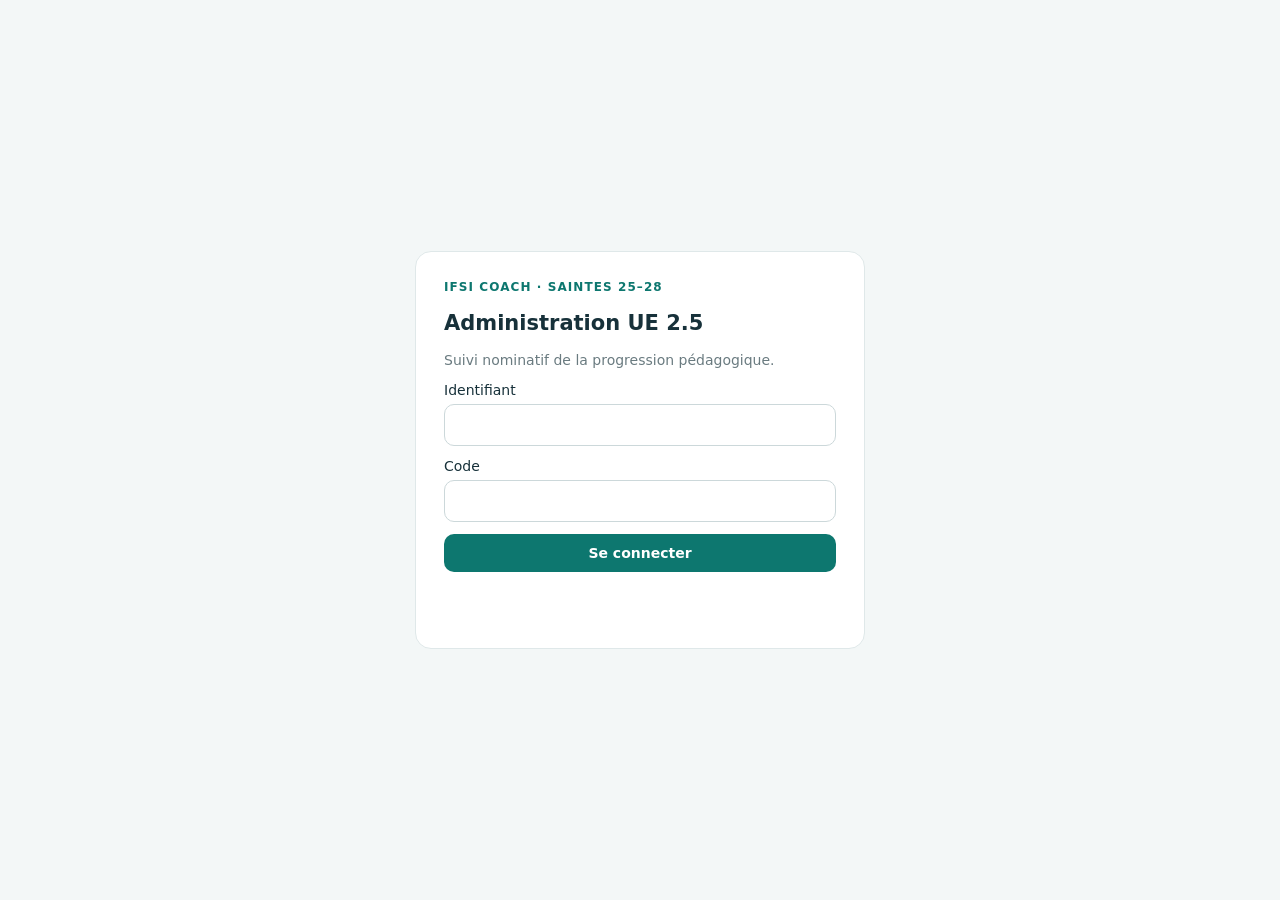
==== admin/index.html @ 27751645 "Add UE 2.5 administrator dashboard" ====
<!doctype html><html lang="fr"><head><meta charset="utf-8"><meta name="viewport" content="width=device-width,initial-scale=1"><title>IFSI Coach Admin — UE 2.5</title><style>
:root{--ink:#071d35;--g:#0d776f;--bg:#f3f7f7;--line:#dfe8e9;--muted:#6a7b80;--ok:#15705f;--warn:#a76b00}*{box-sizing:border-box}body{margin:0;font:14px system-ui,Segoe UI,Arial;background:var(--bg);color:#17313a}button,input{font:inherit}.hide{display:none!important}.login{min-height:100vh;display:grid;place-items:center;padding:20px}.card,.box{background:#fff;border:1px solid var(--line);border-radius:16px}.card{width:min(450px,95%);padding:28px}.card input{width:100%;padding:12px;border:1px solid #ccd8da;border-radius:10px;margin:6px 0 12px}.go,.btn{border:0;border-radius:10px;padding:11px 14px;font-weight:800;cursor:pointer}.go{width:100%;background:var(--g);color:#fff}.err{color:#a33;min-height:20px}.top{position:sticky;top:0;z-index:5;background:#fff;border-bottom:1px solid var(--line);padding:14px 22px;display:flex;align-items:center;justify-content:space-between;gap:12px}.top .btn{background:#eef4f4;color:var(--ink)}.wrap{max-width:1380px;margin:auto;padding:26px}.ey{font-size:12px;font-weight:900;letter-spacing:.09em;color:var(--g)}h1{margin:8px 0 5px;font-size:32px}.muted{color:var(--muted)}.switch{display:flex;gap:8px;flex-wrap:wrap;margin:18px 0}.switch a{padding:9px 12px;border:1px solid var(--line);border-radius:10px;text-decoration:none;color:var(--ink);background:#fff}.switch a.on{background:var(--ink);color:#fff}.stats{display:grid;grid-template-columns:repeat(4,1fr);gap:10px;margin:18px 0}.box{padding:17px}.stat b{display:block;font-size:27px;margin-top:5px}.tools{display:flex;justify-content:space-between;gap:12px;align-items:center}.tools input{width:min(340px,100%);padding:10px;border:1px solid var(--line);border-radius:9px}.scroll{overflow:auto}table{width:100%;border-collapse:collapse;min-width:980px}th,td{text-align:left;padding:11px 8px;border-bottom:1px solid #edf1f2}th{font-size:12px;color:var(--muted)}tr[data-id]{cursor:pointer}tr[data-id]:hover{background:#f7fbfa}.pill{padding:5px 8px;border-radius:999px;font-size:11px;font-weight:800;background:#eef3f3}.pill.ok{background:#e7f6f0;color:var(--ok)}.pill.warn{background:#fff4dd;color:var(--warn)}.bar{height:7px;background:#edf2f3;border-radius:9px;overflow:hidden;margin-top:5px}.bar i{display:block;height:100%;background:var(--g)}.modal{position:fixed;inset:0;background:#082b33c7;display:grid;place-items:center;padding:18px;z-index:20}.modal.hide{display:none}.modal>.box{width:min(1000px,100%);max-height:90vh;overflow:auto;padding:20px}.mhead{display:flex;justify-content:space-between;gap:10px}.mini{display:grid;grid-template-columns:repeat(5,1fr);gap:8px;margin:14px 0}.mini .box{padding:12px}.close{border:0;border-radius:9px;padding:8px 11px;cursor:pointer}@media(max-width:800px){.stats{grid-template-columns:1fr 1fr}.mini{grid-template-columns:1fr 1fr}.tools{align-items:stretch;flex-direction:column}.wrap{padding:18px}}</style></head><body>
<section id="login" class="login"><form id="form" class="card"><div class="ey">IFSI COACH · SAINTES 25–28</div><h2>Administration UE 2.5</h2><p class="muted">Suivi nominatif de la progression pédagogique.</p><label>Identifiant</label><input id="uid" autocomplete="username" required><label>Code</label><input id="pwd" type="password" autocomplete="current-password" required><button class="go">Se connecter</button><p id="err" class="err"></p></form></section>
<main id="app" class="hide"><header class="top"><b>✚ IFSI Coach · Admin UE 2.5</b><div><button id="refresh" class="btn">Actualiser</button> <button id="logout" class="btn">Déconnexion</button></div></header><div class="wrap"><div class="ey">PROMOTION SAINTES 2025–2028</div><h1>Processus infectieux</h1><p class="muted">20 modules · 200 cartes · 20 diagnostics · 20 cas cliniques.</p><div class="switch"><a href="https://ifsi-coach-admin.vercel.app/#ue211">UE 2.11</a><a href="https://ifsi-coach-admin.vercel.app/#ue28">UE 2.8</a><a class="on" href="#">UE 2.5</a></div><div class="stats"><div class="box stat"><span class="muted">ÉTUDIANTS</span><b id="n">0</b></div><div class="box stat"><span class="muted">ACTIFS 7 J</span><b id="act">0</b></div><div class="box stat"><span class="muted">MOYENNE DIAGNOSTICS</span><b id="avg">—</b></div><div class="box stat"><span class="muted">TEMPS TOTAL</span><b id="time">0 min</b></div></div><section class="box"><div class="tools"><div><b>Suivi nominatif</b><div class="muted">Clique sur un étudiant pour le détail.</div></div><input id="q" placeholder="Rechercher un prénom"></div><div class="scroll"><table><thead><tr><th>Étudiant</th><th>Progression</th><th>Diagnostics</th><th>Moyenne</th><th>Cartes</th><th>Cas</th><th>Validations</th><th>Temps</th><th>Dernière activité</th></tr></thead><tbody id="rows"></tbody></table></div></section></div></main>
<div id="modal" class="modal hide"><section class="box"><div class="mhead"><div><div class="ey">DÉTAIL UE 2.5</div><h2 id="mname"></h2></div><button id="close" class="close">Fermer</button></div><div id="mini" class="mini"></div><div class="scroll"><table><thead><tr><th>Module</th><th>Test</th><th>Révision</th><th>Cas</th><th>Dernier score</th><th>Meilleur</th><th>Essais</th></tr></thead><tbody id="detail"></tbody></table></div></section></div>
<script src="../data-a.js"></script><script>
const SB='https://bzmwtjkjuihbrhiumdul.supabase.co',AID='ADMIN2528',AH='eb2b9a69d63dd814d76c32266b5d65b794eb5fad0308ae149be4bd121b585457';let KEY='',S=[],P=[],SC=[];const $=x=>document.getElementById(x),modules=Object.keys(window.__UE25_DA?.modules||{});const cfg=fetch('https://ifsi-coach-ue28-sync.vercel.app/app.js?cfg=1',{cache:'no-store'}).then(r=>r.text()).then(t=>{let m=t.match(/const KEY='([^']+)'/);if(!m)throw Error('config');KEY=m[1]});async function sha(v){let b=await crypto.subtle.digest('SHA-256',new TextEncoder().encode(v));return[...new Uint8Array(b)].map(x=>x.toString(16).padStart(2,'0')).join('')}async function api(p){await cfg;let r=await fetch(SB+'/rest/v1/'+p,{cache:'no-store',headers:{apikey:KEY,'Cache-Control':'no-cache'}});if(!r.ok)throw Error(await r.text());return r.json()}function fmt(s){s=+s||0;return s<3600?Math.round(s/60)+' min':(s/3600).toFixed(1)+' h'}function dt(v){return v?new Date(v).toLocaleString('fr-FR',{dateStyle:'short',timeStyle:'short'}):'—'}function esc(v){return String(v??'').replace(/[&<>"']/g,c=>({'&':'&amp;','<':'&lt;','>':'&gt;','"':'&quot;',"'":'&#39;'}[c]))}function prog(p,sc){let scores=Object.keys(sc).length,cards=Array.isArray(p?.cards_seen)?p.cards_seen.length:0,cases=Array.isArray(p?.cases_done)?p.cases_done.length:0,v=p?.module_validations||{},val=Object.values(v).reduce((a,x)=>a+['test','revise','case'].filter(k=>x?.[k]).length,0);return Math.round((scores+cards+cases+val)/300*100)}function studentData(s){let p=P.find(x=>x.student_id===s.id)||{},scores=SC.filter(x=>x.student_id===s.id),map=Object.fromEntries(scores.map(x=>[x.module,x])),vals=scores.map(x=>+x.latest).filter(Number.isFinite),av=vals.length?Math.round(vals.reduce((a,b)=>a+b,0)/vals.length):null,v=p.module_validations||{},valid=Object.values(v).reduce((a,x)=>a+['test','revise','case'].filter(k=>x?.[k]).length,0);return{s,p,map,av,diag:scores.length,cards:Array.isArray(p.cards_seen)?p.cards_seen.length:0,cases:Array.isArray(p.cases_done)?p.cases_done.length:0,valid,time:+p.total_seconds||0,last:p.last_seen_at,progress:prog(p,map)}}async function load(){[S,P,SC]=await Promise.all([api('students?select=*&order=first_name.asc'),api('ue25_progress?select=*'),api('ue25_scores?select=*')]);render()}function render(){let q=$('q').value.toLowerCase(),all=S.map(studentData),L=all.filter(z=>(z.s.first_name||'').toLowerCase().includes(q));$('n').textContent=S.length;$('act').textContent=all.filter(z=>z.last&&(Date.now()-new Date(z.last)<7*864e5)).length;let av=all.map(z=>z.av).filter(x=>x!==null);$('avg').textContent=av.length?Math.round(av.reduce((a,b)=>a+b,0)/av.length)+'%':'—';$('time').textContent=fmt(all.reduce((a,z)=>a+z.time,0));$('rows').innerHTML=L.map(z=>'<tr data-id="'+z.s.id+'"><td><b>'+esc(z.s.first_name)+'</b></td><td><b>'+z.progress+'%</b><div class="bar"><i style="width:'+z.progress+'%"></i></div></td><td>'+z.diag+'/20</td><td>'+(z.av===null?'—':z.av+'%')+'</td><td>'+z.cards+'/200</td><td>'+z.cases+'/20</td><td>'+z.valid+'/60</td><td>'+fmt(z.time)+'</td><td>'+dt(z.last)+'</td></tr>').join('');document.querySelectorAll('tr[data-id]').forEach(r=>r.onclick=()=>detail(r.dataset.id))}function detail(id){let s=S.find(x=>String(x.id)===String(id));if(!s)return;let z=studentData(s),v=z.p.module_validations||{};$('mname').textContent=s.first_name;$('mini').innerHTML=[['Progression',z.progress+'%'],['Diagnostics',z.diag+'/20'],['Cartes',z.cards+'/200'],['Cas',z.cases+'/20'],['Temps',fmt(z.time)]].map(x=>'<div class="box"><span class="muted">'+x[0]+'</span><b style="display:block;font-size:19px">'+x[1]+'</b></div>').join('');$('detail').innerHTML=modules.map(m=>{let x=z.map[m],vv=v[m]||{};return'<tr><td><b>'+esc(m)+'</b></td><td><span class="pill '+(vv.test?'ok':'')+'">'+(vv.test?'✓':'—')+'</span></td><td><span class="pill '+(vv.revise?'ok':'')+'">'+(vv.revise?'✓':'—')+'</span></td><td><span class="pill '+(vv.case?'ok':'')+'">'+(vv.case?'✓':'—')+'</span></td><td>'+(x?x.latest+'%':'—')+'</td><td>'+(x?x.best+'%':'—')+'</td><td>'+(x?x.attempts:'—')+'</td></tr>'}).join('');$('modal').classList.remove('hide')}function openApp(){$('login').classList.add('hide');$('app').classList.remove('hide');load().catch(()=>alert('Impossible de charger les données UE 2.5.'))}$('form').onsubmit=async e=>{e.preventDefault();if($('uid').value.trim()!==AID||await sha($('pwd').value)!==AH){$('err').textContent='Identifiant ou code incorrect';return}sessionStorage.setItem('ifsi_ue25_admin','1');openApp()};$('logout').onclick=()=>{sessionStorage.removeItem('ifsi_ue25_admin');location.reload()};$('refresh').onclick=load;$('q').oninput=render;$('close').onclick=()=>$('modal').classList.add('hide');$('modal').onclick=e=>{if(e.target===$('modal'))$('modal').classList.add('hide')};if(sessionStorage.getItem('ifsi_ue25_admin'))openApp();
</script></body></html>
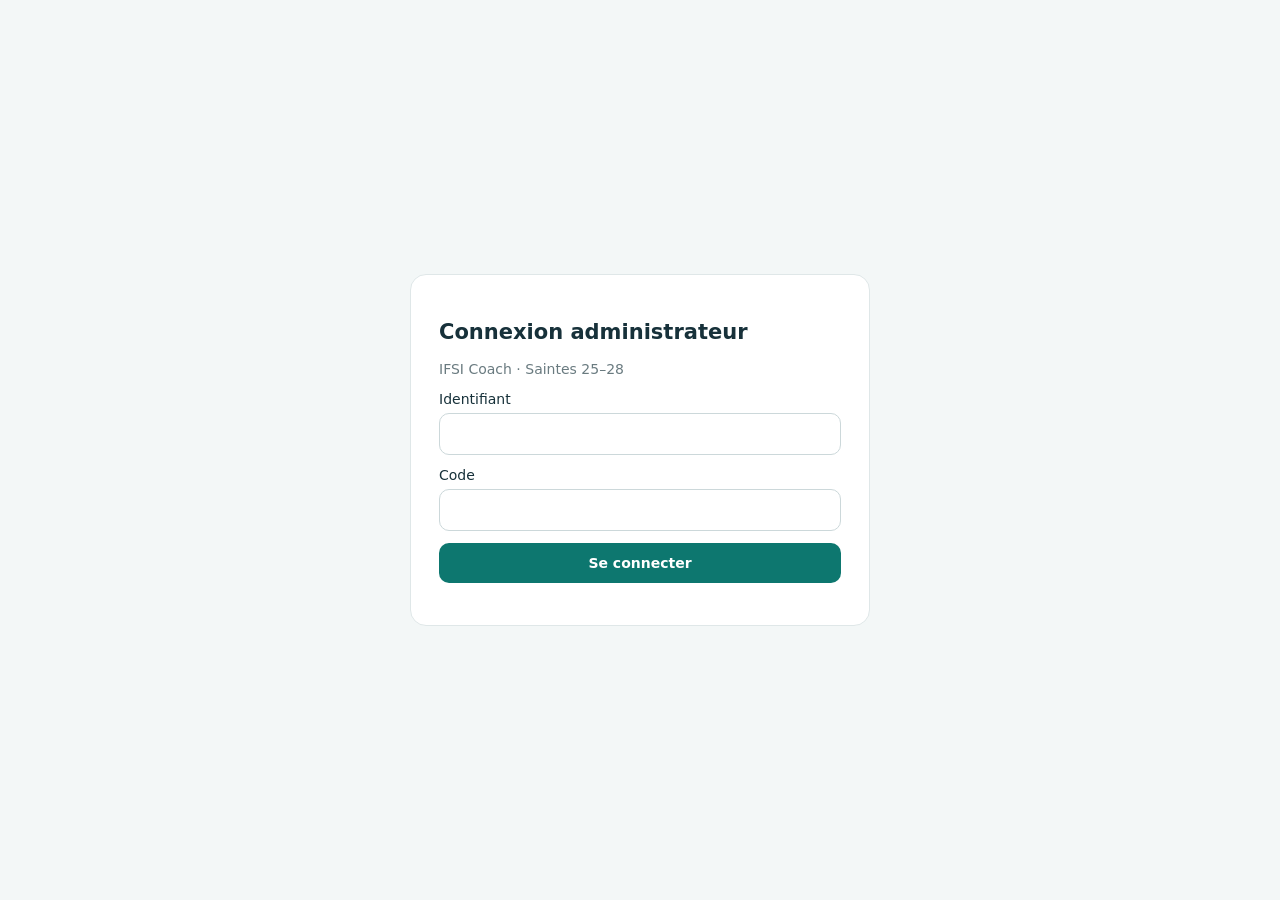
==== commit 86cb406c: "Combine UE 2.11, UE 2.8 and UE 2.5 in admin" ====
--- a/admin/index.html
+++ b/admin/index.html
@@ -1,8 +1,46 @@
-<!doctype html><html lang="fr"><head><meta charset="utf-8"><meta name="viewport" content="width=device-width,initial-scale=1"><title>IFSI Coach Admin — UE 2.5</title><style>
-:root{--ink:#071d35;--g:#0d776f;--bg:#f3f7f7;--line:#dfe8e9;--muted:#6a7b80;--ok:#15705f;--warn:#a76b00}*{box-sizing:border-box}body{margin:0;font:14px system-ui,Segoe UI,Arial;background:var(--bg);color:#17313a}button,input{font:inherit}.hide{display:none!important}.login{min-height:100vh;display:grid;place-items:center;padding:20px}.card,.box{background:#fff;border:1px solid var(--line);border-radius:16px}.card{width:min(450px,95%);padding:28px}.card input{width:100%;padding:12px;border:1px solid #ccd8da;border-radius:10px;margin:6px 0 12px}.go,.btn{border:0;border-radius:10px;padding:11px 14px;font-weight:800;cursor:pointer}.go{width:100%;background:var(--g);color:#fff}.err{color:#a33;min-height:20px}.top{position:sticky;top:0;z-index:5;background:#fff;border-bottom:1px solid var(--line);padding:14px 22px;display:flex;align-items:center;justify-content:space-between;gap:12px}.top .btn{background:#eef4f4;color:var(--ink)}.wrap{max-width:1380px;margin:auto;padding:26px}.ey{font-size:12px;font-weight:900;letter-spacing:.09em;color:var(--g)}h1{margin:8px 0 5px;font-size:32px}.muted{color:var(--muted)}.switch{display:flex;gap:8px;flex-wrap:wrap;margin:18px 0}.switch a{padding:9px 12px;border:1px solid var(--line);border-radius:10px;text-decoration:none;color:var(--ink);background:#fff}.switch a.on{background:var(--ink);color:#fff}.stats{display:grid;grid-template-columns:repeat(4,1fr);gap:10px;margin:18px 0}.box{padding:17px}.stat b{display:block;font-size:27px;margin-top:5px}.tools{display:flex;justify-content:space-between;gap:12px;align-items:center}.tools input{width:min(340px,100%);padding:10px;border:1px solid var(--line);border-radius:9px}.scroll{overflow:auto}table{width:100%;border-collapse:collapse;min-width:980px}th,td{text-align:left;padding:11px 8px;border-bottom:1px solid #edf1f2}th{font-size:12px;color:var(--muted)}tr[data-id]{cursor:pointer}tr[data-id]:hover{background:#f7fbfa}.pill{padding:5px 8px;border-radius:999px;font-size:11px;font-weight:800;background:#eef3f3}.pill.ok{background:#e7f6f0;color:var(--ok)}.pill.warn{background:#fff4dd;color:var(--warn)}.bar{height:7px;background:#edf2f3;border-radius:9px;overflow:hidden;margin-top:5px}.bar i{display:block;height:100%;background:var(--g)}.modal{position:fixed;inset:0;background:#082b33c7;display:grid;place-items:center;padding:18px;z-index:20}.modal.hide{display:none}.modal>.box{width:min(1000px,100%);max-height:90vh;overflow:auto;padding:20px}.mhead{display:flex;justify-content:space-between;gap:10px}.mini{display:grid;grid-template-columns:repeat(5,1fr);gap:8px;margin:14px 0}.mini .box{padding:12px}.close{border:0;border-radius:9px;padding:8px 11px;cursor:pointer}@media(max-width:800px){.stats{grid-template-columns:1fr 1fr}.mini{grid-template-columns:1fr 1fr}.tools{align-items:stretch;flex-direction:column}.wrap{padding:18px}}</style></head><body>
-<section id="login" class="login"><form id="form" class="card"><div class="ey">IFSI COACH · SAINTES 25–28</div><h2>Administration UE 2.5</h2><p class="muted">Suivi nominatif de la progression pédagogique.</p><label>Identifiant</label><input id="uid" autocomplete="username" required><label>Code</label><input id="pwd" type="password" autocomplete="current-password" required><button class="go">Se connecter</button><p id="err" class="err"></p></form></section>
-<main id="app" class="hide"><header class="top"><b>✚ IFSI Coach · Admin UE 2.5</b><div><button id="refresh" class="btn">Actualiser</button> <button id="logout" class="btn">Déconnexion</button></div></header><div class="wrap"><div class="ey">PROMOTION SAINTES 2025–2028</div><h1>Processus infectieux</h1><p class="muted">20 modules · 200 cartes · 20 diagnostics · 20 cas cliniques.</p><div class="switch"><a href="https://ifsi-coach-admin.vercel.app/#ue211">UE 2.11</a><a href="https://ifsi-coach-admin.vercel.app/#ue28">UE 2.8</a><a class="on" href="#">UE 2.5</a></div><div class="stats"><div class="box stat"><span class="muted">ÉTUDIANTS</span><b id="n">0</b></div><div class="box stat"><span class="muted">ACTIFS 7 J</span><b id="act">0</b></div><div class="box stat"><span class="muted">MOYENNE DIAGNOSTICS</span><b id="avg">—</b></div><div class="box stat"><span class="muted">TEMPS TOTAL</span><b id="time">0 min</b></div></div><section class="box"><div class="tools"><div><b>Suivi nominatif</b><div class="muted">Clique sur un étudiant pour le détail.</div></div><input id="q" placeholder="Rechercher un prénom"></div><div class="scroll"><table><thead><tr><th>Étudiant</th><th>Progression</th><th>Diagnostics</th><th>Moyenne</th><th>Cartes</th><th>Cas</th><th>Validations</th><th>Temps</th><th>Dernière activité</th></tr></thead><tbody id="rows"></tbody></table></div></section></div></main>
-<div id="modal" class="modal hide"><section class="box"><div class="mhead"><div><div class="ey">DÉTAIL UE 2.5</div><h2 id="mname"></h2></div><button id="close" class="close">Fermer</button></div><div id="mini" class="mini"></div><div class="scroll"><table><thead><tr><th>Module</th><th>Test</th><th>Révision</th><th>Cas</th><th>Dernier score</th><th>Meilleur</th><th>Essais</th></tr></thead><tbody id="detail"></tbody></table></div></section></div>
-<script src="../data-a.js"></script><script>
-const SB='https://bzmwtjkjuihbrhiumdul.supabase.co',AID='ADMIN2528',AH='eb2b9a69d63dd814d76c32266b5d65b794eb5fad0308ae149be4bd121b585457';let KEY='',S=[],P=[],SC=[];const $=x=>document.getElementById(x),modules=Object.keys(window.__UE25_DA?.modules||{});const cfg=fetch('https://ifsi-coach-ue28-sync.vercel.app/app.js?cfg=1',{cache:'no-store'}).then(r=>r.text()).then(t=>{let m=t.match(/const KEY='([^']+)'/);if(!m)throw Error('config');KEY=m[1]});async function sha(v){let b=await crypto.subtle.digest('SHA-256',new TextEncoder().encode(v));return[...new Uint8Array(b)].map(x=>x.toString(16).padStart(2,'0')).join('')}async function api(p){await cfg;let r=await fetch(SB+'/rest/v1/'+p,{cache:'no-store',headers:{apikey:KEY,'Cache-Control':'no-cache'}});if(!r.ok)throw Error(await r.text());return r.json()}function fmt(s){s=+s||0;return s<3600?Math.round(s/60)+' min':(s/3600).toFixed(1)+' h'}function dt(v){return v?new Date(v).toLocaleString('fr-FR',{dateStyle:'short',timeStyle:'short'}):'—'}function esc(v){return String(v??'').replace(/[&<>"']/g,c=>({'&':'&amp;','<':'&lt;','>':'&gt;','"':'&quot;',"'":'&#39;'}[c]))}function prog(p,sc){let scores=Object.keys(sc).length,cards=Array.isArray(p?.cards_seen)?p.cards_seen.length:0,cases=Array.isArray(p?.cases_done)?p.cases_done.length:0,v=p?.module_validations||{},val=Object.values(v).reduce((a,x)=>a+['test','revise','case'].filter(k=>x?.[k]).length,0);return Math.round((scores+cards+cases+val)/300*100)}function studentData(s){let p=P.find(x=>x.student_id===s.id)||{},scores=SC.filter(x=>x.student_id===s.id),map=Object.fromEntries(scores.map(x=>[x.module,x])),vals=scores.map(x=>+x.latest).filter(Number.isFinite),av=vals.length?Math.round(vals.reduce((a,b)=>a+b,0)/vals.length):null,v=p.module_validations||{},valid=Object.values(v).reduce((a,x)=>a+['test','revise','case'].filter(k=>x?.[k]).length,0);return{s,p,map,av,diag:scores.length,cards:Array.isArray(p.cards_seen)?p.cards_seen.length:0,cases:Array.isArray(p.cases_done)?p.cases_done.length:0,valid,time:+p.total_seconds||0,last:p.last_seen_at,progress:prog(p,map)}}async function load(){[S,P,SC]=await Promise.all([api('students?select=*&order=first_name.asc'),api('ue25_progress?select=*'),api('ue25_scores?select=*')]);render()}function render(){let q=$('q').value.toLowerCase(),all=S.map(studentData),L=all.filter(z=>(z.s.first_name||'').toLowerCase().includes(q));$('n').textContent=S.length;$('act').textContent=all.filter(z=>z.last&&(Date.now()-new Date(z.last)<7*864e5)).length;let av=all.map(z=>z.av).filter(x=>x!==null);$('avg').textContent=av.length?Math.round(av.reduce((a,b)=>a+b,0)/av.length)+'%':'—';$('time').textContent=fmt(all.reduce((a,z)=>a+z.time,0));$('rows').innerHTML=L.map(z=>'<tr data-id="'+z.s.id+'"><td><b>'+esc(z.s.first_name)+'</b></td><td><b>'+z.progress+'%</b><div class="bar"><i style="width:'+z.progress+'%"></i></div></td><td>'+z.diag+'/20</td><td>'+(z.av===null?'—':z.av+'%')+'</td><td>'+z.cards+'/200</td><td>'+z.cases+'/20</td><td>'+z.valid+'/60</td><td>'+fmt(z.time)+'</td><td>'+dt(z.last)+'</td></tr>').join('');document.querySelectorAll('tr[data-id]').forEach(r=>r.onclick=()=>detail(r.dataset.id))}function detail(id){let s=S.find(x=>String(x.id)===String(id));if(!s)return;let z=studentData(s),v=z.p.module_validations||{};$('mname').textContent=s.first_name;$('mini').innerHTML=[['Progression',z.progress+'%'],['Diagnostics',z.diag+'/20'],['Cartes',z.cards+'/200'],['Cas',z.cases+'/20'],['Temps',fmt(z.time)]].map(x=>'<div class="box"><span class="muted">'+x[0]+'</span><b style="display:block;font-size:19px">'+x[1]+'</b></div>').join('');$('detail').innerHTML=modules.map(m=>{let x=z.map[m],vv=v[m]||{};return'<tr><td><b>'+esc(m)+'</b></td><td><span class="pill '+(vv.test?'ok':'')+'">'+(vv.test?'✓':'—')+'</span></td><td><span class="pill '+(vv.revise?'ok':'')+'">'+(vv.revise?'✓':'—')+'</span></td><td><span class="pill '+(vv.case?'ok':'')+'">'+(vv.case?'✓':'—')+'</span></td><td>'+(x?x.latest+'%':'—')+'</td><td>'+(x?x.best+'%':'—')+'</td><td>'+(x?x.attempts:'—')+'</td></tr>'}).join('');$('modal').classList.remove('hide')}function openApp(){$('login').classList.add('hide');$('app').classList.remove('hide');load().catch(()=>alert('Impossible de charger les données UE 2.5.'))}$('form').onsubmit=async e=>{e.preventDefault();if($('uid').value.trim()!==AID||await sha($('pwd').value)!==AH){$('err').textContent='Identifiant ou code incorrect';return}sessionStorage.setItem('ifsi_ue25_admin','1');openApp()};$('logout').onclick=()=>{sessionStorage.removeItem('ifsi_ue25_admin');location.reload()};$('refresh').onclick=load;$('q').oninput=render;$('close').onclick=()=>$('modal').classList.add('hide');$('modal').onclick=e=>{if(e.target===$('modal'))$('modal').classList.add('hide')};if(sessionStorage.getItem('ifsi_ue25_admin'))openApp();
+<!doctype html><html lang="fr"><head><meta charset="utf-8"><meta name="viewport" content="width=device-width,initial-scale=1"><title>IFSI Coach Admin</title><style>
+:root{--g:#0d776f;--d:#10333d;--bg:#f3f7f7;--m:#6a7b80;--l:#dfe7e8;--ok:#15705f;--w:#a76b00;--bad:#a33}*{box-sizing:border-box}body{margin:0;font:14px system-ui,Arial;background:var(--bg);color:#17313a}button,input{font:inherit}.hide{display:none!important}.login{min-height:100vh;display:grid;place-items:center;padding:20px}.card,.box{background:#fff;border:1px solid var(--l);border-radius:16px}.card{width:min(460px,94%);padding:28px}.card input{width:100%;padding:12px;border:1px solid #ccd8da;border-radius:10px;margin:6px 0 12px}.go{width:100%;padding:12px;border:0;border-radius:10px;background:var(--g);color:#fff;font-weight:800;cursor:pointer}.err{color:var(--bad)}header{position:sticky;top:0;z-index:5;background:#fff;border-bottom:1px solid var(--l);padding:14px 22px;display:flex;justify-content:space-between;align-items:center}header button{border:1px solid var(--l);background:#fff;border-radius:9px;padding:9px 12px;font-weight:700;cursor:pointer}.wrap{max-width:1380px;margin:auto;padding:26px}.muted{color:var(--m)}.badge{display:inline-block;padding:6px 9px;border-radius:999px;background:#eaf5f3;color:var(--g);font-size:12px;font-weight:800}.tabs{display:grid;grid-template-columns:1fr 1fr;gap:12px;margin:20px 0}.tab{border:1px solid var(--l);background:#fff;border-radius:16px;padding:18px;text-align:left;cursor:pointer}.tab span{font-size:12px;font-weight:800;color:var(--g)}.tab strong{display:block;font-size:18px;margin:5px 0}.tab small{color:var(--m)}.tab.on{background:linear-gradient(135deg,var(--d),var(--g));color:#fff;border-color:transparent}.tab.on span,.tab.on small{color:#d9f3ef}.stats{display:grid;grid-template-columns:repeat(4,1fr);gap:10px}.box{padding:17px}.stat b{display:block;font-size:27px;margin-top:4px}.panel{margin-top:14px}.bar{height:7px;background:#edf2f3;border-radius:9px;overflow:hidden}.bar i{display:block;height:100%;background:var(--g)}.tools{display:flex;justify-content:space-between;gap:10px;align-items:center}.tools input{padding:10px;border:1px solid var(--l);border-radius:9px;width:300px}.scroll{overflow:auto}table{width:100%;border-collapse:collapse;min-width:1050px;margin-top:8px}th,td{padding:11px 8px;border-bottom:1px solid #edf1f2;text-align:left}th{font-size:12px;color:var(--m)}tr[data-id]{cursor:pointer}tr[data-id]:hover{background:#f7fbfa}.pill{padding:5px 8px;border-radius:999px;font-size:11px;font-weight:800}.ok{background:#e7f6f0;color:var(--ok)}.warn{background:#fff4dd;color:var(--w)}.bad{background:#fff0f0;color:var(--bad)}.neutral{background:#eef2f3;color:#68777b}.modal{position:fixed;inset:0;background:#0d2932b5;display:grid;place-items:center;padding:18px;z-index:20}.modal>.card{width:min(1050px,100%);max-height:92vh;overflow:auto}.mhead{display:flex;justify-content:space-between;gap:10px}.close{border:0;border-radius:9px;padding:8px 10px;cursor:pointer}.mini{display:grid;grid-template-columns:repeat(5,1fr);gap:8px;margin:14px 0}.mini .box{padding:12px}.mini b{display:block;font-size:18px;margin-top:3px}.detail{min-width:780px}.detail td,.detail th{text-align:center}.detail td:first-child,.detail th:first-child{text-align:left}.mark{display:inline-grid;place-items:center;width:24px;height:24px;border-radius:50%;font-weight:900}.yes{background:#e7f6f0;color:var(--ok)}.no{background:#eef2f3;color:#9aa6a9}.message-box{margin-top:18px;padding:16px;border:1px solid var(--l);border-radius:14px;background:#fbfdfd}.message-head{display:flex;justify-content:space-between;gap:10px;align-items:center;margin-bottom:10px}.message-head h3{margin:0}.message-compose{display:grid;grid-template-columns:1fr auto;gap:8px}.message-compose textarea{min-height:82px;resize:vertical;padding:11px;border:1px solid #ccd8da;border-radius:10px;font:inherit}.send-btn{border:0;border-radius:10px;padding:10px 16px;background:var(--g);color:#fff;font-weight:800;cursor:pointer}.send-btn:disabled{opacity:.55;cursor:default}.message-status{min-height:18px;margin:8px 0;color:var(--m);font-size:12px}.message-history{display:grid;gap:8px;max-height:240px;overflow:auto}.msg-item{padding:10px 12px;border:1px solid #e5ecec;border-radius:10px;background:#fff}.msg-top{display:flex;justify-content:space-between;gap:10px;align-items:center;margin-bottom:4px}.msg-top small{color:var(--m)}.msg-read{font-size:11px;font-weight:800}.msg-read.read{color:var(--ok)}.msg-read.unread{color:var(--w)}.msg-text{white-space:pre-wrap;line-height:1.4}@media(max-width:800px){.tabs,.stats{grid-template-columns:1fr 1fr}.mini{grid-template-columns:1fr 1fr}.tools{align-items:stretch;flex-direction:column}.tools input{width:100%}}@media(max-width:520px){.tabs,.stats{grid-template-columns:1fr}.wrap{padding:16px}.message-compose{grid-template-columns:1fr}}
+</style><style id="ue25-admin-style">.tabs{grid-template-columns:repeat(3,1fr)}@media(max-width:760px){.tabs{grid-template-columns:1fr 1fr}}@media(max-width:520px){.tabs{grid-template-columns:1fr}}</style></head><body>
+<section id="login" class="login"><form id="form" class="card"><h2>Connexion administrateur</h2><p class="muted">IFSI Coach · Saintes 25–28</p><label>Identifiant</label><input id="uid" required><label>Code</label><input id="pwd" type="password" required><button class="go">Se connecter</button><p id="err" class="err"></p></form></section>
+<main id="app" class="hide"><header><b>✚ IFSI Coach · Administration</b><div><button id="refresh">Actualiser</button> <button id="logout">Déconnexion</button></div></header><div class="wrap"><span class="badge">PROMOTION SAINTES 25–28</span><h1>Bonjour Alexandre</h1><p class="muted">Un seul espace pour suivre la progression des étudiants par UE.</p><div class="tabs"><button class="tab on" data-ue="211"><span>UE 2.11 · S3</span><strong>Pharmacologie</strong><small>Progression par module et activité</small></button><button class="tab" data-ue="28"><span>UE 2.8 · S3</span><strong>Processus obstructifs</strong><small>Diagnostics, flashcards, cas et validations</small></button><button class="tab" data-ue="25"><span>UE 2.5 · S3</span><strong>Processus infectieux</strong><small>Diagnostics, flashcards, cas et validations</small></button></div><div class="stats"><div class="box stat"><span class="muted">ÉTUDIANTS</span><b id="n">0</b></div><div class="box stat"><span class="muted">ACTIFS AUJOURD’HUI</span><b id="act">0</b></div><div class="box stat"><span class="muted">TEMPS TOTAL</span><b id="time">0 min</b></div><div class="box stat"><span class="muted">PROGRESSION MOY.</span><b id="avg">0%</b></div></div><div class="box panel"><div class="tools"><div><h3 id="title">Suivi UE 2.11</h3><div id="sub" class="muted"></div></div><input id="q" placeholder="Rechercher un prénom"></div><div class="scroll"><table><thead id="head"></thead><tbody id="rows"></tbody></table></div></div></div></main>
+<div id="modal" class="modal hide"><div class="card"><div class="mhead"><div><span id="state" class="pill neutral"></span><h2 id="name"></h2><div id="last" class="muted"></div></div><button id="close" class="close">Fermer</button></div><div id="mini" class="mini"></div><div class="scroll"><table class="detail"><thead id="dhead"></thead><tbody id="drows"></tbody></table></div><section id="msgbox" class="message-box"><div class="message-head"><h3 id="msgtitle">Message privé</h3><span class="badge">INDIVIDUEL</span></div><div class="message-compose"><textarea id="msgtext" maxlength="1000" placeholder="Écrire un message à cet étudiant…"></textarea><button id="msgsend" class="send-btn" type="button">Envoyer</button></div><div id="msgstatus" class="message-status"></div><div id="msghistory" class="message-history"></div></section></div></div>
+<script>
+const SB='https://bzmwtjkjuihbrhiumdul.supabase.co',KEY='sb_publishable_k2hNQO9qxjtwCMlnAMjzwg_yOiEb2RI',AID='ADMIN2528',AH='eb2b9a69d63dd814d76c32266b5d65b794eb5fad0308ae149be4bd121b585457';
+const M211=[['antalgiques','Antalgiques'],['ains','AINS'],['antibiotiques','Antibiotiques'],['antifongiques','Antifongiques'],['antiviraux','Antiviraux'],['anticoagulants','Anticoagulants'],['antiagregants','Antiagrégants'],['fibrinolytiques','Fibrinolytiques'],['iec','IEC'],['ara2','ARA II'],['betabloquants','Bêtabloquants'],['diuretiques','Diurétiques'],['nitrates','Dérivés nitrés'],['antiarythmiques','Antiarythmiques'],['hypolipemiants','Hypolipémiants'],['insulines','Insulines'],['antidiabetiques','Antidiabétiques'],['antidepresseurs','Antidépresseurs'],['benzodiazepines','Benzodiazépines'],['antipsychotiques','Antipsychotiques'],['thymoregulateurs','Thymorégulateurs']];
+const M28=['Insuffisance coronaire','Syndrome coronarien aigu','Prévention cardiovasculaire','AOMI','AVC et AIT','MTEV et TVP','Embolie pulmonaire','BPCO','Exacerbation de BPCO','Rétrécissement aortique','Cathétérisme et TAVI','Occlusion intestinale','Lithiase biliaire','Lithiase urinaire'];
+const $=x=>document.getElementById(x);let S=[],P=[],SC=[],ue='211',currentStudentId=null;
+async function api(p){let r=await fetch(SB+'/rest/v1/'+p,{cache:'no-store',headers:{apikey:KEY,'Cache-Control':'no-cache'}});if(!r.ok)throw Error(await r.text());return r.json()}
+function esc(v){return String(v??'').replace(/[&<>"']/g,c=>({'&':'&amp;','<':'&lt;','>':'&gt;','"':'&quot;',"'":'&#39;'}[c]))}function fmt(s){s=+s||0;return s<3600?Math.round(s/60)+' min':(s/3600).toFixed(1)+' h'}function ds(v){return v?(Date.now()-new Date(v))/864e5:999}function dt(v){return v?new Date(v).toLocaleString('fr-FR',{dateStyle:'short',timeStyle:'short'}):'—'}function status(last,prog){let d=ds(last),p=+prog||0;return d>=5||p<5?['À relancer','bad']:d>=2||p<15?['À surveiller','warn']:['Actif','ok']}
+function p28(id){return P.find(x=>x.student_id===id)}function s28(id){let o={};SC.filter(x=>x.student_id===id).forEach(x=>o[x.module]=x);return o}function z28(s){let p=p28(s.id),sc=s28(s.id),mods=Object.keys(sc).length,cards=Array.isArray(p?.cards_seen)?p.cards_seen.length:0,cases=Array.isArray(p?.cases_done)?p.cases_done.length:0,valid=Array.isArray(p?.validated_modules)?p.validated_modules.length:0,pr=Math.round((mods+cards+cases+valid)/182*100),vals=Object.values(sc).map(x=>+x.latest),av=vals.length?Math.round(vals.reduce((a,b)=>a+b,0)/vals.length):null;return{p,sc,mods,cards,cases,valid,validList:Array.isArray(p?.validated_modules)?p.validated_modules:[],pr,av,last:p?.last_seen_at,time:+p?.total_seconds||0}}
+async function load(){[S,P,SC]=await Promise.all([api('students?select=*&order=first_name.asc'),api('ue28_progress?select=*'),api('ue28_scores?select=*')]);render()}
+function render(){ue==='211'?r211():r28()}
+function r211(){let q=$('q').value.toLowerCase(),L=S.filter(s=>(s.first_name||'').toLowerCase().includes(q));$('title').textContent='Suivi UE 2.11';$('sub').textContent='Progression pharmacologie et dernière activité.';$('head').innerHTML='<tr><th>Étudiant</th><th>Statut</th><th>Dernière connexion</th><th>Temps</th><th>Progression</th><th>Activités</th><th></th></tr>';$('n').textContent=S.length;$('act').textContent=S.filter(s=>ds(s.last_login_at)<1).length;$('time').textContent=fmt(S.reduce((a,s)=>a+(+s.total_seconds||0),0));$('avg').textContent=(S.length?Math.round(S.reduce((a,s)=>a+(+s.progress_percent||0),0)/S.length):0)+'%';$('rows').innerHTML=L.map(s=>{let st=status(s.last_login_at,s.progress_percent);return`<tr data-id="${s.id}"><td><b>${esc(s.first_name)}</b></td><td><span class="pill ${st[1]}">${st[0]}</span></td><td>${dt(s.last_login_at)}</td><td>${fmt(s.total_seconds)}</td><td><b>${s.progress_percent||0}%</b><div class="bar"><i style="width:${s.progress_percent||0}%"></i></div></td><td>${s.questions_answered||0}</td><td>Détails →</td></tr>`}).join('');bind()}
+function r28(){let q=$('q').value.toLowerCase(),L=S.filter(s=>(s.first_name||'').toLowerCase().includes(q)),Z=S.map(z28);$('title').textContent='Suivi UE 2.8';$('sub').textContent='Diagnostics, cartes, cas cliniques, temps passé et modules validés.';$('head').innerHTML='<tr><th>Étudiant</th><th>Statut</th><th>Dernière activité</th><th>Temps</th><th>Progression</th><th>Validés</th><th>Diagnostics</th><th>Moyenne</th><th>Cartes</th><th>Cas</th><th></th></tr>';$('n').textContent=S.length;$('act').textContent=Z.filter(z=>ds(z.last)<1).length;$('time').textContent=fmt(Z.reduce((a,z)=>a+z.time,0));$('avg').textContent=(Z.length?Math.round(Z.reduce((a,z)=>a+z.pr,0)/Z.length):0)+'%';$('rows').innerHTML=L.map(s=>{let z=z28(s),st=status(z.last,z.pr);return`<tr data-id="${s.id}"><td><b>${esc(s.first_name)}</b><small class="muted">${z.p?' Suivi actif':' Pas encore démarré'}</small></td><td><span class="pill ${st[1]}">${st[0]}</span></td><td>${dt(z.last)}</td><td>${fmt(z.time)}</td><td><b>${z.pr}%</b><div class="bar"><i style="width:${z.pr}%"></i></div></td><td><b>${z.valid}/14</b></td><td>${z.mods}/14</td><td>${z.av===null?'—':z.av+'%'}</td><td>${z.cards}/140</td><td>${z.cases}/14</td><td>Détails →</td></tr>`}).join('');bind()}
+function bind(){document.querySelectorAll('tr[data-id]').forEach(r=>r.onclick=()=>detail(r.dataset.id))}
+async function notifyApi(payload){const code=sessionStorage.getItem('ifsi_admin_code');if(!code)throw new Error('reauth');let r=await fetch(SB+'/functions/v1/notifications-api',{method:'POST',headers:{apikey:KEY,'Content-Type':'application/json'},body:JSON.stringify({...payload,admin_id:AID,admin_code:code})});let data=await r.json().catch(()=>({}));if(!r.ok)throw new Error(data.error||'notification_error');return data}
+function renderMessageHistory(list){$('msghistory').innerHTML=(list||[]).length?(list||[]).map(n=>`<div class="msg-item"><div class="msg-top"><small>${dt(n.created_at)}</small><span class="msg-read ${n.read_at?'read':'unread'}">${n.read_at?'✓ Lu':'• Non lu'}</span></div><div class="msg-text">${esc(n.message)}</div></div>`).join(''):'<div class="muted">Aucun message envoyé à cet étudiant.</div>'}
+async function loadMessages(id){$('msgstatus').textContent='Chargement des messages…';$('msghistory').innerHTML='';try{let d=await notifyApi({action:'admin_list',student_id:id});renderMessageHistory(d.notifications||[]);$('msgstatus').textContent=''}catch(e){if(e.message==='reauth'||e.message==='unauthorized'){$('msgstatus').textContent='Pour utiliser la messagerie, déconnecte-toi puis reconnecte-toi à l’espace admin.'}else $('msgstatus').textContent='Impossible de charger les messages pour le moment.'}}
+async function sendMessage(){let id=currentStudentId,s=S.find(x=>x.id===id),text=$('msgtext').value.trim();if(!id||!s)return;if(!text){$('msgstatus').textContent='Écris un message avant de l’envoyer.';return}$('msgsend').disabled=true;$('msgstatus').textContent='Envoi en cours…';try{await notifyApi({action:'admin_create',student_id:id,message:text});$('msgtext').value='';$('msgstatus').textContent='Message envoyé à '+s.first_name+'.';await loadMessages(id)}catch(e){if(e.message==='reauth'||e.message==='unauthorized')$('msgstatus').textContent='Reconnecte-toi à l’espace admin pour réactiver la messagerie.';else $('msgstatus').textContent='Envoi impossible pour le moment.'}finally{$('msgsend').disabled=false}}
+function detail(id){let s=S.find(x=>x.id===id);if(!s)return;if(ue==='211'){let st=status(s.last_login_at,s.progress_percent);$('state').className='pill '+st[1];$('state').textContent='UE 2.11 · '+st[0];$('name').textContent=s.first_name;$('last').textContent='Dernière connexion : '+dt(s.last_login_at);let done=0;M211.forEach(([k])=>done+=Object.values(s.module_progress?.[k]?.modes||{}).filter(Boolean).length);$('mini').innerHTML=`<div class="box"><span class="muted">Progression</span><b>${s.progress_percent||0}%</b></div><div class="box"><span class="muted">Temps</span><b>${fmt(s.total_seconds)}</b></div><div class="box"><span class="muted">Activités</span><b>${s.questions_answered||0}</b></div><div class="box"><span class="muted">Validations</span><b>${done}/105</b></div><div class="box"><span class="muted">Modules</span><b>21</b></div>`;$('dhead').innerHTML='<tr><th>Module</th><th>Comprendre</th><th>Flashcards</th><th>Diagnostic</th><th>Cas</th><th>Surveillance</th><th>Score</th></tr>';$('drows').innerHTML=M211.map(([k,n])=>{let x=s.module_progress?.[k]||{},m=x.modes||{},mk=v=>`<span class="mark ${v?'yes':'no'}">${v?'✓':'—'}</span>`;return`<tr><td><b>${esc(n)}</b></td><td>${mk(m.understand)}</td><td>${mk(m.flashcards)}</td><td>${mk(m.diagnostic)}</td><td>${mk(m.case)}</td><td>${mk(m.surveillance)}</td><td>${Number.isFinite(+x.diag_score)?x.diag_score+'/10':'—'}</td></tr>`}).join('')}else{let z=z28(s),st=status(z.last,z.pr);$('state').className='pill '+st[1];$('state').textContent='UE 2.8 · '+st[0];$('name').textContent=s.first_name;$('last').textContent='Dernière activité : '+dt(z.last);$('mini').innerHTML=`<div class="box"><span class="muted">Progression</span><b>${z.pr}%</b></div><div class="box"><span class="muted">Temps</span><b>${fmt(z.time)}</b></div><div class="box"><span class="muted">Modules validés</span><b>${z.valid}/14</b></div><div class="box"><span class="muted">Cartes</span><b>${z.cards}/140</b></div><div class="box"><span class="muted">Cas</span><b>${z.cases}/14</b></div>`;$('dhead').innerHTML='<tr><th>Module</th><th>Validé</th><th>Dernier score</th><th>Meilleur</th><th>Essais</th><th>Dernière évaluation</th></tr>';$('drows').innerHTML=M28.map(m=>{let x=z.sc[m],v=z.validList.includes(m);return`<tr><td><b>${esc(m)}</b></td><td><span class="mark ${v?'yes':'no'}">${v?'✓':'—'}</span></td><td>${x?x.latest+'%':'—'}</td><td>${x?x.best+'%':'—'}</td><td>${x?x.attempts:'—'}</td><td>${x?dt(x.updated_at):'—'}</td></tr>`}).join('')}currentStudentId=id;$('msgtitle').textContent='Message privé à '+s.first_name;$('msgtext').value='';$('modal').classList.remove('hide');loadMessages(id)}
+async function sha(v){let b=await crypto.subtle.digest('SHA-256',new TextEncoder().encode(v));return [...new Uint8Array(b)].map(x=>x.toString(16).padStart(2,'0')).join('')}
+$('form').onsubmit=async e=>{e.preventDefault();if($('uid').value.trim()!==AID||await sha($('pwd').value)!==AH){$('err').textContent='Identifiant ou code incorrect';return}sessionStorage.setItem('ifsi_admin','1');sessionStorage.setItem('ifsi_admin_code',$('pwd').value);ue=location.hash==='#ue28'?'28':'211';$('login').classList.add('hide');$('app').classList.remove('hide');syncTabs();load().catch(()=>alert('Impossible de charger les données'))};$('logout').onclick=()=>{sessionStorage.removeItem('ifsi_admin');sessionStorage.removeItem('ifsi_admin_code');location.reload()};$('refresh').onclick=load;$('q').oninput=render;function syncTabs(){document.querySelectorAll('.tab').forEach(x=>x.classList.toggle('on',x.dataset.ue===ue))}document.querySelectorAll('[data-ue]').forEach(b=>b.onclick=()=>{ue=b.dataset.ue;syncTabs();history.replaceState(null,'',ue==='28'?'#ue28':'#ue211');render()});$('close').onclick=()=>$('modal').classList.add('hide');$('modal').onclick=e=>{if(e.target===$('modal'))$('modal').classList.add('hide')};$('msgsend').onclick=sendMessage;if(sessionStorage.getItem('ifsi_admin')&&sessionStorage.getItem('ifsi_admin_code')){ue=location.hash==='#ue28'?'28':'211';$('login').classList.add('hide');$('app').classList.remove('hide');syncTabs();load()}setInterval(()=>{if(!document.hidden&&!$('app').classList.contains('hide'))load().catch(()=>{})},5000)
+</script><script>
+(()=>{
+const M25=["Épidémiologie et chaîne infectieuse","Prélèvements et diagnostic microbiologique","Fièvre, bactériémie et sepsis","Vaccination et sérothérapie","Infections respiratoires et ORL","Infections respiratoires de l’enfant","Tuberculose","Infections urinaires","Infections urinaires associées aux soins","Infections intra-abdominales","Diarrhées infectieuses","Méningites et encéphalites","Endocardites infectieuses","Infections ostéo-articulaires","Infections cutanées bactériennes","Dermatoses virales, fongiques et parasitaires","VIH","Infections sexuellement transmissibles","Hépatites virales","Santé du voyageur et migrants"];
+let P25=[],SC25=[];
+const oldRender=render,oldLoad=load,oldDetail=detail;
+function p25(id){return P25.find(x=>String(x.student_id)===String(id))}
+function s25(id){let o={};SC25.filter(x=>String(x.student_id)===String(id)).forEach(x=>o[x.module]=x);return o}
+function vcount(p){let mv=p?.module_validations||{};return Object.values(mv).reduce((n,x)=>n+['test','revise','case'].filter(k=>x?.[k]===true).length,0)}
+function z25(s){let p=p25(s.id),sc=s25(s.id),mods=Object.keys(sc).length,cards=Array.isArray(p?.cards_seen)?p.cards_seen.length:0,cases=Array.isArray(p?.cases_done)?p.cases_done.length:0,valid=vcount(p),vals=Object.values(sc).map(x=>+x.latest).filter(Number.isFinite),av=vals.length?Math.round(vals.reduce((a,b)=>a+b,0)/vals.length):null,pr=Math.round(100*((Math.min(mods,20)/20)+(Math.min(cards,200)/200)+(Math.min(cases,20)/20)+(Math.min(valid,60)/60))/4);return{p,sc,mods,cards,cases,valid,pr,av,last:p?.last_seen_at||p?.updated_at,time:+p?.total_seconds||0}}
+async function load25(){if(!S.length)S=await api('students?select=*&order=first_name.asc');[P25,SC25]=await Promise.all([api('ue25_progress?select=*'),api('ue25_scores?select=*')]);r25()}
+function r25(){let q=$('q').value.toLowerCase(),L=S.filter(s=>(s.first_name||'').toLowerCase().includes(q)),Z=S.map(z25);$('title').textContent='Suivi UE 2.5';$('sub').textContent='Processus infectieux · 20 modules · 200 cartes · 20 cas · 60 validations.';$('head').innerHTML='<tr><th>Étudiant</th><th>Statut</th><th>Dernière activité</th><th>Temps</th><th>Progression</th><th>Validations</th><th>Diagnostics</th><th>Moyenne</th><th>Cartes</th><th>Cas</th><th></th></tr>';$('n').textContent=S.length;$('act').textContent=Z.filter(z=>ds(z.last)<1).length;$('time').textContent=fmt(Z.reduce((a,z)=>a+z.time,0));$('avg').textContent=(Z.length?Math.round(Z.reduce((a,z)=>a+z.pr,0)/Z.length):0)+'%';$('rows').innerHTML=L.map(s=>{let z=z25(s),st=status(z.last,z.pr);return `<tr data-id="${s.id}"><td><b>${esc(s.first_name)}</b><small class="muted">${z.p?' Suivi actif':' Pas encore démarré'}</small></td><td><span class="pill ${st[1]}">${st[0]}</span></td><td>${dt(z.last)}</td><td>${fmt(z.time)}</td><td><b>${z.pr}%</b><div class="bar"><i style="width:${z.pr}%"></i></div></td><td><b>${z.valid}/60</b></td><td>${z.mods}/20</td><td>${z.av===null?'—':z.av+'%'}</td><td>${z.cards}/200</td><td>${z.cases}/20</td><td>Détails →</td></tr>`}).join('');bind()}
+function detail25(id){let s=S.find(x=>String(x.id)===String(id));if(!s)return;let z=z25(s),st=status(z.last,z.pr),mv=z.p?.module_validations||{};$('state').className='pill '+st[1];$('state').textContent=st[0];$('name').textContent=s.first_name||'Étudiant';$('last').textContent='Dernière activité : '+dt(z.last);$('mini').innerHTML=`<div><span>Progression</span><b>${z.pr}%</b></div><div><span>Diagnostics</span><b>${z.mods}/20</b></div><div><span>Cartes</span><b>${z.cards}/200</b></div><div><span>Cas</span><b>${z.cases}/20</b></div><div><span>Temps</span><b>${fmt(z.time)}</b></div>`;$('dhead').innerHTML='<tr><th>Module</th><th>Test</th><th>Révision</th><th>Cas</th><th>Dernier</th><th>Meilleur</th><th>Essais</th></tr>';$('drows').innerHTML=M25.map(m=>{let x=z.sc[m],v=mv[m]||{},mark=k=>'<span class="mark '+(v[k]?'yes':'no')+'">'+(v[k]?'✓':'—')+'</span>';return `<tr><td><b>${esc(m)}</b></td><td>${mark('test')}</td><td>${mark('revise')}</td><td>${mark('case')}</td><td>${x?x.latest+'%':'—'}</td><td>${x?x.best+'%':'—'}</td><td>${x?x.attempts:'—'}</td></tr>`}).join('');currentStudentId=id;$('msgtitle').textContent='Message privé à '+s.first_name;$('msgtext').value='';$('modal').classList.remove('hide');if(typeof loadMessages==='function')loadMessages(id)}
+render=function(){return ue==='25'?r25():oldRender()};
+load=async function(){return ue==='25'?load25():oldLoad()};
+detail=function(id){return ue==='25'?detail25(id):oldDetail(id)};
+$('refresh').onclick=()=>load().catch(()=>alert('Impossible de charger les données'));
+const b25=document.querySelector('[data-ue="25"]');if(b25)b25.addEventListener('click',()=>load25().catch(()=>alert('Impossible de charger les données UE 2.5')));
+if(location.hash==='#ue25'){ue='25';syncTabs();if(sessionStorage.getItem('ifsi_admin')&&sessionStorage.getItem('ifsi_admin_code'))load25().catch(()=>{})}
+})();
 </script></body></html>
